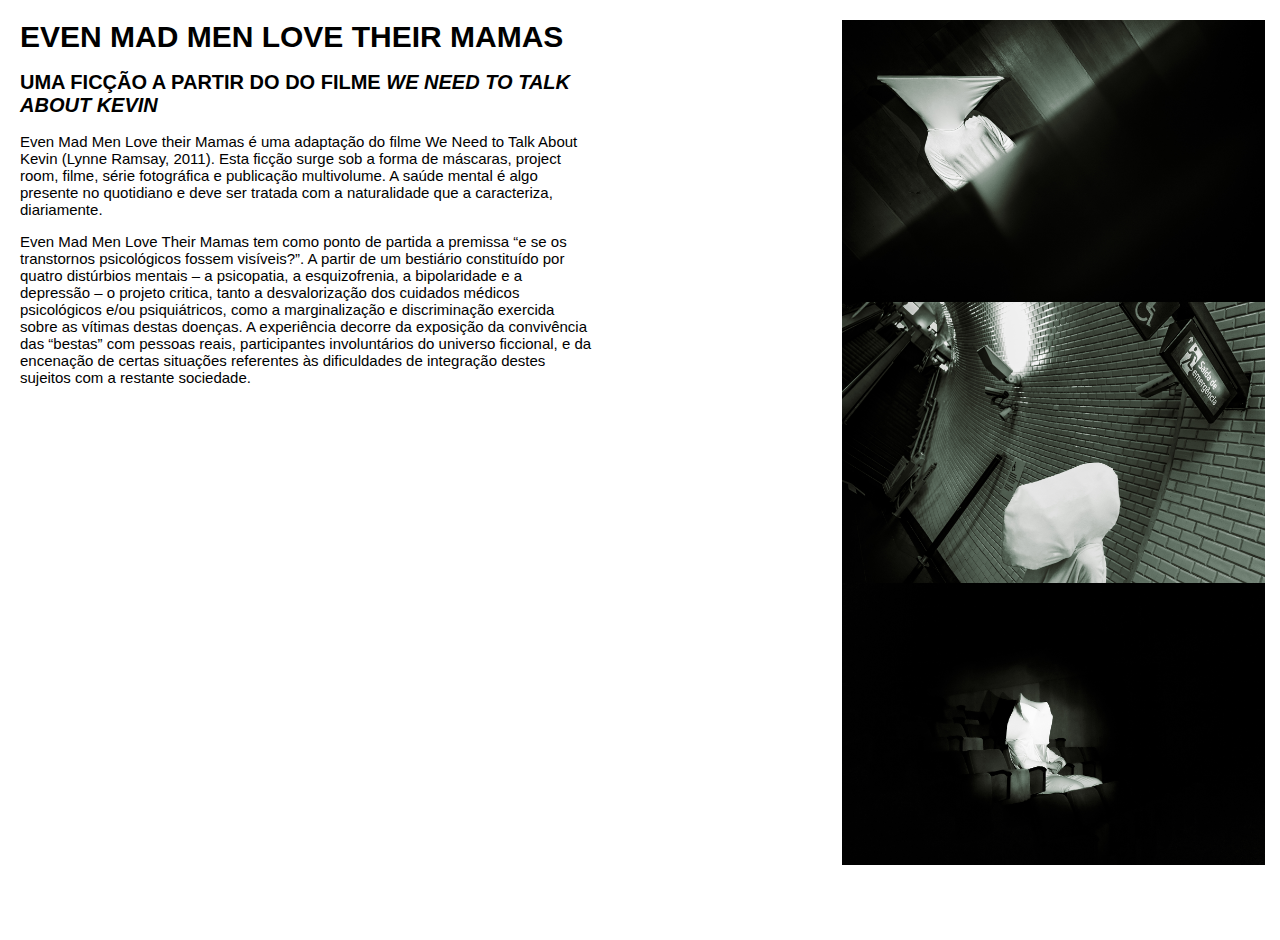
==== index 2.html @ 4ebb32bc "r6e7r867" ====
<html lang="en"><head>
    <title> MDC 22-23 </title>
    <meta charset="utf-8">
    <meta name="viewport" content="width=device-width, initial-scale=1.0">
    <link rel="stylesheet" href="style.css">
   
</head>

<body>
    <div class="projectemplate">
        <div id="split-left">  
            <h1 id="maintitle">Even Mad Men Love their Mamas</h1>
            <h2 id="subtitle">Uma ficção a partir do do filme <i>We Need to Talk About Kevin</i></h2>
            <div id="sinopsis"><p>Even Mad Men Love their Mamas é uma adaptação do filme We Need to Talk About Kevin (Lynne Ramsay, 2011). Esta ficção surge sob a forma de máscaras, project room, filme, série fotográfica e publicação multivolume. A saúde mental é algo presente no quotidiano e deve ser tratada com a naturalidade que a caracteriza, diariamente.</p>
            <p>Even Mad Men Love Their Mamas tem como ponto de partida a premissa “e se os transtornos psicológicos fossem visíveis?”. A partir de um bestiário constituído por quatro distúrbios mentais – a psicopatia, a esquizofrenia, a bipolaridade e a depressão – o projeto critica, tanto a desvalorização dos cuidados médicos psicológicos e/ou psiquiátricos, como a marginalização e discriminação exercida sobre as vítimas destas doenças. A experiência decorre da exposição da convivência das “bestas” com pessoas reais, participantes involuntários do universo ficcional, e da encenação de certas situações referentes às dificuldades de integração destes sujeitos com a restante sociedade.</p>
            </div>
        </div>
        
        <div id="split-right">
            <img id="p_img"   src="11.jpeg">
            <img id="p_img"   src="13.jpeg">
            <img id="p_img"   src="15.jpeg">
        </div>
    </div>
</body>
</html>
---- style.css ----
body {
    width           : 100vw;
    height          : 100vh;
    margin          : 0;
    overflow-x      : hidden;
    overflow-y      : hidden;
}

.projectemplate {
    display         : flex;
    padding         : 20px;
    width           : 100vw;
    height          : 100vh;
    overflow-x      : hidden;
    
}

#split-left{
    width            : 45%;
    height           : auto;
}

#split-right{
    width            : 55%;
    display          : flex;
    top              : 0;
    right            : 0;
    flex-direction   : column;
    overflow         : scroll;
    overflow-x       : hidden;
}

#p_img{
    width           :60%;
    padding-left    :35%;
}


/* ------- PARAGRAPH STYLES ------- */

#maintitle{
    font-size       : 30px;
    font-family     : Arial, Helvetica, sans-serif;
    text-transform  : uppercase;
    margin          : 0;
}

#subtitle{
    font-size       : 20px;
    text-transform  : uppercase;
    font-family     : Arial, Helvetica, sans-serif;
}

#sinopsis{
    font-family     : Arial, Helvetica, sans-serif;
    font-size       : 15px;
}
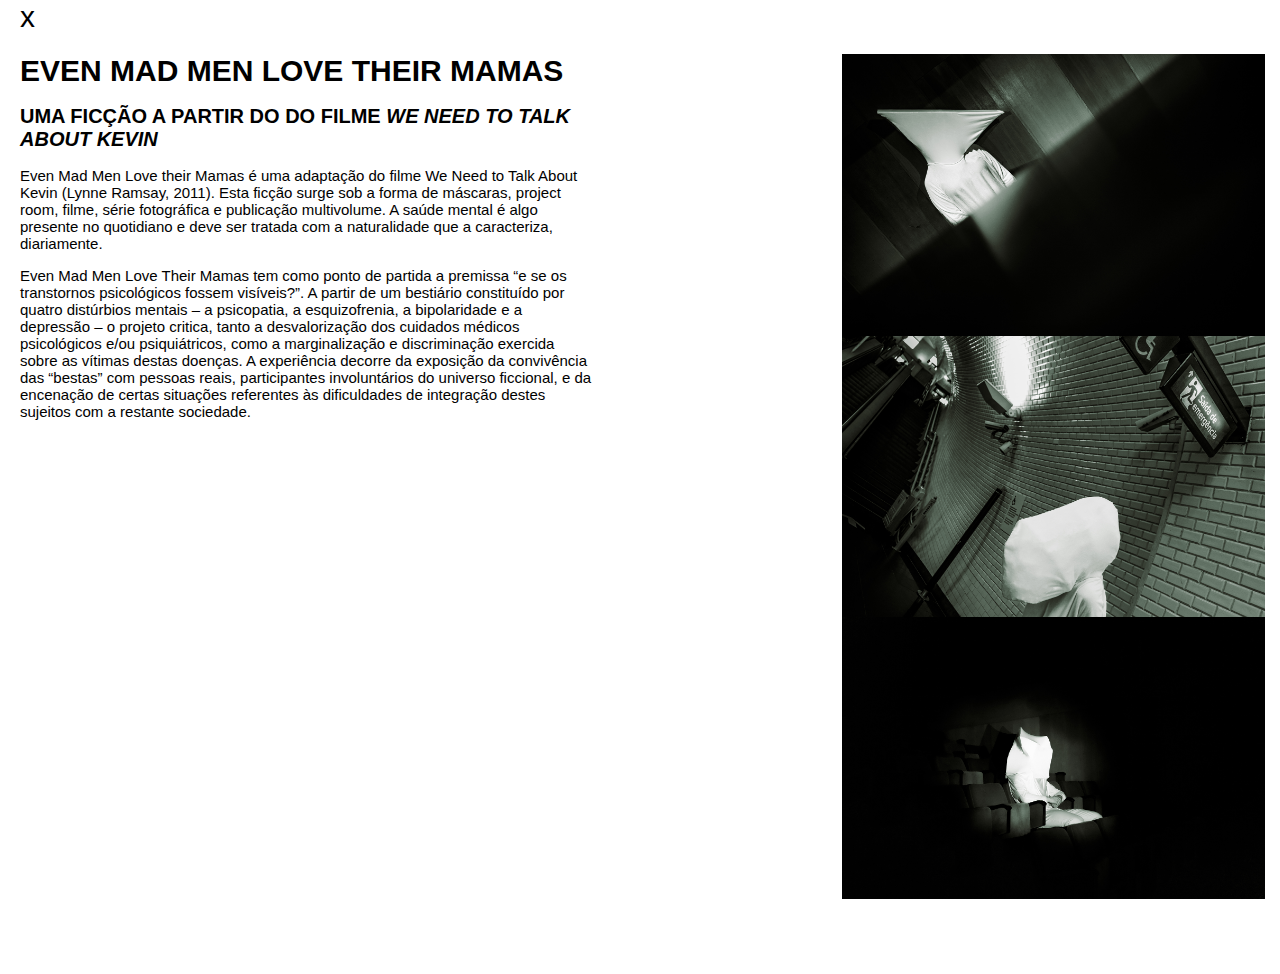
==== commit 1d0ab571: "34567890" ====
--- a/index 2.html
+++ b/index 2.html
@@ -7,6 +7,7 @@
 </head>
 
 <body>
+    <a class="button" href="index.html">x</a>
     <div class="projectemplate">
         <div id="split-left">  
             <h1 id="maintitle">Even Mad Men Love their Mamas</h1>
--- a/style.css
+++ b/style.css
@@ -56,4 +56,16 @@
     font-size       : 15px;
 }
 
+.button{
+    text-decoration: none;
+    padding: 20;
+    font-family     : Arial, Helvetica, sans-serif;
+    font-size       : 30px;
+    color: black;
+}
 
+a .button :any-link{
+    color: black;
+}
+
+
